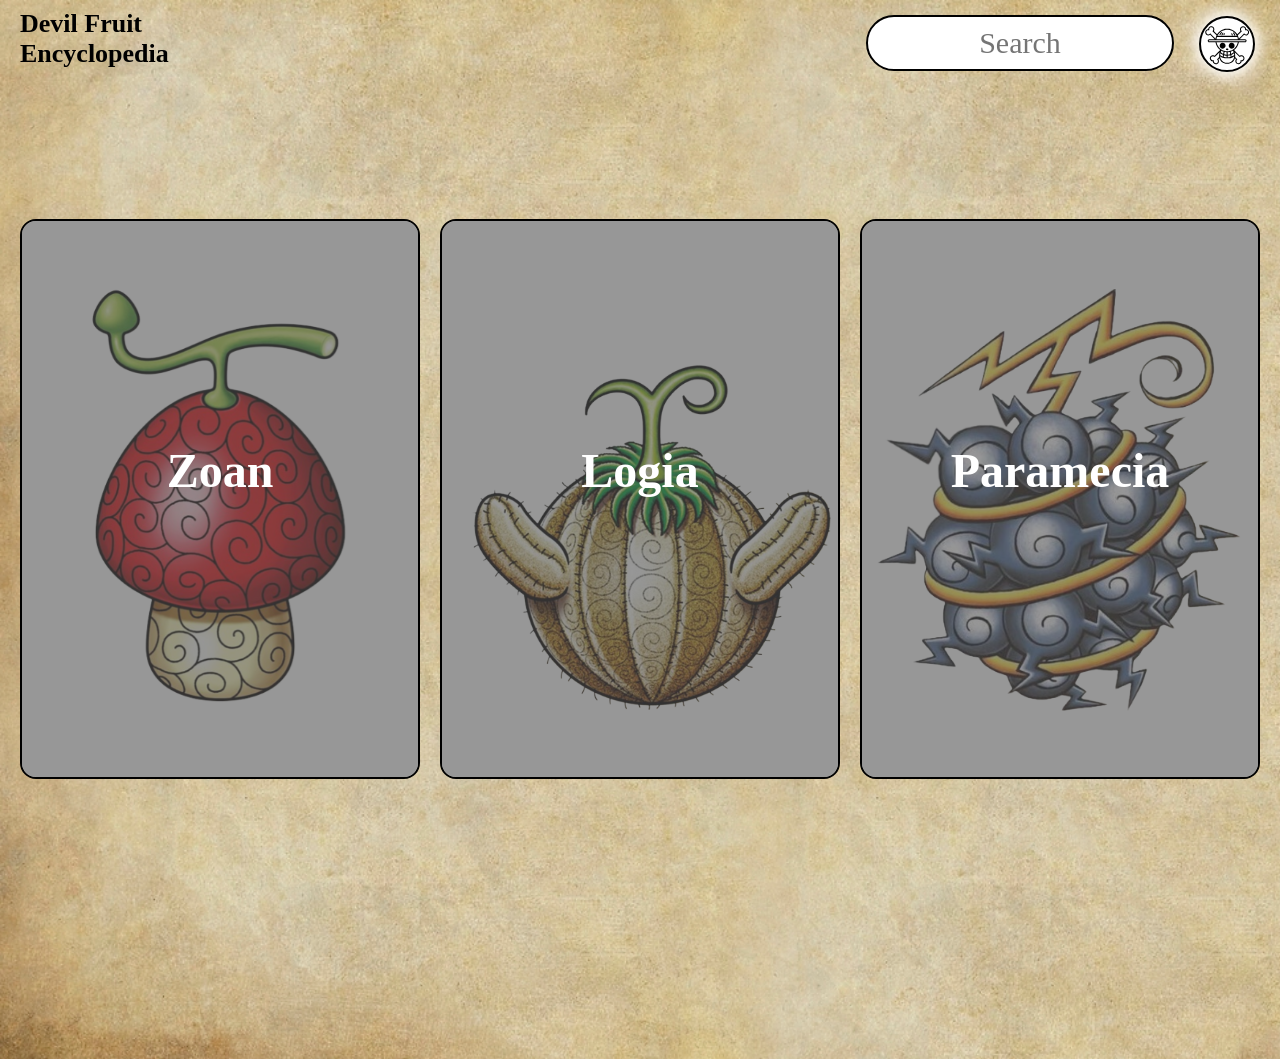
==== Main.html @ f61cd1ec "update" ====
<!DOCTYPE html>
<html lang="en">
<head>
    <meta charset="UTF-8">
    <meta name="viewport" content="width=device-width, initial-scale=1.0">
    <title>Devil Fruit Encyclopedia</title>
    <link rel="stylesheet" href="style.css">
    <link rel="preconnect" href="https://fonts.googleapis.com" />
    <link rel="preconnect" href="https://fonts.gstatic.com" crossorigin />
    <linkh ref="https://fonts.googleapis.com/css2?family=Bilbo+Swash+Caps&display=swap" rel="stylesheet"/>
    <link href="https://fonts.googleapis.com/css2?family=IM+Fell+English+SC&display=swap" rel="stylesheet"/>
</head>
<body>

    <div id="container">

    <header>
        <div class="search">
            <input type="text" placeholder="Search" id="searchBar">
        </div>
        <div class="dark">
            <input type= "checkbox" id="darkmode">
            <label for="darkmode">
                <svg version="1.0" class="strawhat" xmlns="http://www.w3.org/2000/svg"
 width="50px" height="50px" viewBox="0 0 40 470"
 preserveAspectRatio="xMidYMid meet">

<g transform="translate(-345.000000,630.000000) scale(0.100000,-0.100000)" stroke="none">
<path d="M2164 5504 c-85 -30 -167 -127 -182 -215 -7 -41 -9 -43 -58 -54 -142
-32 -232 -155 -222 -304 6 -83 32 -135 99 -195 90 -81 209 -97 317 -43 l49 25
208 -208 209 -209 -275 -3 c-253 -3 -277 -5 -308 -23 -96 -57 -89 -200 13
-249 29 -14 79 -16 343 -16 l308 0 27 -107 c53 -204 158 -377 326 -533 l91
-86 -262 -262 -263 -263 -49 23 c-36 16 -69 22 -115 22 -217 0 -355 -227 -257
-421 41 -80 140 -152 210 -153 15 0 29 -6 31 -12 31 -116 40 -133 90 -183 143
-143 385 -100 470 84 32 70 29 181 -5 248 l-27 51 47 46 c26 25 49 46 52 46 3
0 12 -19 19 -42 31 -107 125 -249 208 -315 140 -112 295 -163 502 -163 210 0
366 52 507 167 80 65 173 207 203 311 7 23 16 42 19 42 3 0 26 -21 52 -46 l47
-46 -25 -48 c-97 -188 42 -420 252 -420 90 0 151 24 211 85 50 50 59 67 90
183 2 6 16 12 31 12 70 1 169 73 210 153 75 148 10 331 -139 398 -73 32 -175
32 -237 0 l-44 -23 -263 263 -263 263 91 86 c167 156 274 330 326 536 l27 104
308 0 c264 0 314 2 343 16 102 49 109 192 13 249 -31 18 -55 20 -308 23 l-275
3 209 209 208 208 51 -26 c69 -36 179 -38 247 -4 99 49 159 136 167 243 10
148 -80 272 -221 304 -50 11 -51 12 -62 62 -51 228 -335 301 -494 127 -84 -92
-103 -212 -50 -316 l21 -41 -153 -153 -152 -152 -51 71 c-143 204 -373 360
-631 428 -78 21 -113 24 -265 24 -152 0 -187 -3 -265 -24 -258 -68 -489 -224
-631 -428 l-51 -71 -152 152 -153 153 21 41 c95 186 -53 414 -267 411 -31 0
-76 -7 -98 -15z m151 -85 c149 -41 194 -216 86 -333 l-26 -28 195 -189 195
-188 -14 -33 c-26 -66 -71 -208 -77 -247 -4 -23 -9 -41 -13 -41 -3 0 -117 111
-254 248 l-248 247 -21 -28 c-47 -64 -160 -87 -237 -47 -134 68 -146 247 -22
335 39 27 50 30 120 29 l78 -1 -1 77 c-1 67 2 81 26 118 27 40 65 66 118 83
36 11 50 10 95 -2z m3035 -19 c22 -11 52 -39 67 -62 25 -37 28 -51 27 -118
l-1 -77 78 1 c70 1 81 -2 120 -29 124 -88 112 -267 -22 -335 -77 -40 -190 -17
-237 47 l-21 28 -248 -247 c-137 -137 -251 -248 -254 -248 -4 0 -9 18 -13 41
-6 39 -51 181 -78 247 l-13 34 195 188 195 188 -26 28 c-41 45 -59 88 -59 144
0 152 151 241 290 170z m-1355 -229 c184 -45 356 -143 486 -278 85 -88 189
-235 189 -268 0 -3 -409 -5 -910 -5 -500 0 -910 2 -910 5 0 37 124 206 213
292 159 152 348 242 582 277 65 10 272 -4 350 -23z m739 -711 c9 -33 20 -82
23 -110 l6 -50 -1003 0 -1003 0 6 50 c3 28 14 77 23 110 l17 60 957 0 957 0
17 -60z m744 -272 c7 -7 12 -21 12 -33 0 -12 -5 -26 -12 -33 -17 -17 -3419
-17 -3436 0 -7 7 -12 21 -12 33 0 12 5 26 12 33 17 17 3419 17 3436 0z m-734
-239 c-60 -255 -235 -493 -466 -631 -309 -184 -727 -184 -1036 0 -231 138
-406 376 -466 631 l-14 61 998 0 998 0 -14 -61z m-1453 -763 c41 -19 87 -38
103 -42 27 -6 28 -9 22 -48 -18 -117 -29 -166 -35 -166 -12 0 -165 98 -198
127 l-32 28 27 68 c15 37 30 67 33 67 3 0 40 -15 80 -34z m1032 17 c2 -10 14
-41 25 -70 l21 -52 -57 -44 c-60 -46 -171 -112 -177 -106 -4 4 -35 177 -35
195 0 6 19 17 43 24 23 7 67 25 97 41 65 33 76 35 83 12z m-650 -120 l37 -6 0
-114 0 -115 -52 7 c-55 7 -169 33 -176 40 -2 2 4 50 14 106 l17 101 61 -6 c34
-4 78 -10 99 -13z m352 -84 c9 -55 15 -102 13 -104 -7 -7 -121 -33 -175 -40
l-53 -7 0 115 0 116 58 6 c31 4 62 8 67 10 6 2 24 4 41 4 l31 1 18 -101z m938
-342 c132 116 330 29 330 -144 0 -71 -40 -137 -103 -171 -39 -21 -54 -23 -114
-18 l-68 5 7 -54 c16 -130 -75 -236 -201 -235 -64 1 -150 62 -173 123 -29 75
-2 183 56 225 l28 21 -109 109 -108 110 6 68 c8 80 -6 218 -32 322 l-19 74
233 -233 233 -232 34 30z m-1927 356 c-23 -89 -39 -250 -31 -322 l7 -64 -109
-109 -108 -109 28 -21 c59 -43 86 -148 57 -223 -24 -63 -109 -124 -174 -125
-126 -1 -217 105 -201 235 l7 54 -68 -5 c-60 -5 -75 -3 -114 18 -63 34 -103
100 -103 171 0 173 198 260 330 144 l35 -30 226 226 c124 124 228 225 230 223
2 -2 -4 -30 -12 -63z m277 -154 c50 -26 58 -34 53 -52 -2 -12 -8 -46 -12 -75
-7 -51 -8 -53 -33 -47 -27 7 -171 82 -205 108 -19 14 -19 19 -7 100 l13 86 66
-45 c36 -25 92 -59 125 -75z m1107 -31 c0 -22 -10 -33 -58 -62 -65 -39 -161
-86 -178 -86 -6 0 -15 24 -18 53 -4 28 -9 62 -12 74 -5 18 5 27 66 59 39 20
95 54 123 75 l52 37 12 -61 c7 -34 12 -74 13 -89z m-752 -68 l42 0 0 -81 0
-82 -67 7 c-38 4 -98 14 -135 22 -76 17 -74 14 -57 109 l10 61 82 -18 c45 -9
101 -18 125 -18z m407 -65 l7 -53 -68 -15 c-38 -9 -99 -19 -136 -23 l-68 -7 0
80 0 80 73 7 c39 3 95 12 122 19 49 13 50 13 57 -11 4 -13 10 -48 13 -77z
m-723 -124 c138 -48 244 -65 408 -65 221 0 393 42 578 139 93 49 90 52 66 -63
-46 -227 -196 -395 -419 -469 -72 -24 -95 -27 -225 -27 -130 0 -153 3 -225 27
-223 74 -373 242 -419 469 -24 115 -27 112 67 63 45 -24 121 -57 169 -74z"/>
<path d="M3167 4927 c-65 -63 -127 -156 -127 -190 0 -30 22 -50 51 -45 15 2
33 20 52 53 16 28 55 77 88 110 58 60 71 89 47 113 -24 24 -57 12 -111 -41z"/>
<path d="M4320 4911 c-16 -31 -13 -40 29 -88 22 -25 52 -75 66 -113 28 -74 48
-90 86 -70 18 10 21 18 16 51 -7 57 -58 158 -101 202 -41 41 -79 48 -96 18z"/>
<path d="M3318 4888 c-34 -36 -82 -128 -92 -174 -5 -23 -2 -34 13 -48 33 -30
53 -16 91 59 19 39 45 83 58 99 27 35 28 72 3 86 -30 16 -41 13 -73 -22z"/>
<path d="M3457 4828 c-35 -47 -47 -73 -47 -102 0 -27 32 -51 55 -42 19 7 85
110 85 133 0 51 -58 58 -93 11z"/>
<path d="M4152 4848 c-17 -17 -15 -31 13 -84 14 -26 25 -57 25 -70 0 -27 25
-54 50 -54 61 0 53 125 -13 198 -22 24 -56 29 -75 10z"/>
<path d="M3275 3971 c-59 -16 -85 -31 -129 -71 -126 -116 -117 -319 18 -421
147 -111 346 -60 424 110 21 45 24 64 20 126 -5 79 -31 136 -85 187 -57 54
-178 88 -248 69z"/>
<path d="M4127 3970 c-85 -22 -153 -75 -194 -153 -9 -18 -18 -64 -21 -107 -4
-70 -2 -79 29 -139 106 -202 389 -201 493 1 88 172 -28 383 -222 402 -26 3
-64 1 -85 -4z"/>
<path d="M3713 3434 c-31 -7 -73 -50 -73 -74 0 -35 17 -57 60 -74 52 -21 75
-20 127 4 63 28 71 89 18 124 -26 17 -95 27 -132 20z"/>
</g>
                </svg>
                <svg version="1.0" class="nika" xmlns="http://www.w3.org/2000/svg"
 width="50px" height="50px" viewBox="0 0 300 300"
 preserveAspectRatio="xMidYMid meet">

<g transform="translate(-100.000000,400.000000) scale(0.100000,-0.100000)" 
 stroke="none">
<path d="M2223 3610 c-18 -10 -41 -36 -52 -57 -11 -22 -47 -59 -84 -87 -67
-50 -108 -98 -146 -173 -18 -36 -26 -43 -50 -43 -30 0 -41 -14 -41 -53 0 -12
-7 -31 -15 -41 -76 -100 146 -240 445 -281 l51 -7 -55 -57 c-85 -90 -96 -176
-33 -248 l31 -35 -29 -24 c-51 -41 -129 -7 -246 108 -76 75 -86 82 -130 86
-40 4 -51 1 -71 -19 -22 -22 -32 -24 -128 -24 -88 0 -111 -3 -145 -22 -62 -32
-129 -110 -155 -179 -24 -64 -41 -250 -39 -419 1 -83 0 -90 -17 -87 -11 2 -30
14 -44 28 -14 13 -43 27 -65 32 -31 6 -46 17 -68 50 -29 43 -51 51 -88 32 -10
-6 -19 -18 -19 -28 0 -9 -9 -23 -20 -30 -12 -7 -20 -23 -20 -40 0 -23 28 -59
137 -175 149 -161 169 -173 201 -117 9 17 25 33 35 36 35 11 76 56 83 89 3 19
0 49 -7 68 -10 29 -10 66 0 189 7 84 19 182 27 218 29 127 86 190 173 190 l47
0 -4 -34 c-5 -45 30 -71 84 -63 27 5 52 -1 99 -22 34 -16 65 -34 69 -40 4 -6
19 -11 34 -11 33 0 160 -102 182 -146 8 -16 22 -38 32 -50 20 -23 55 -257 62
-417 4 -107 15 -122 97 -135 44 -7 67 -18 105 -49 78 -65 109 -77 194 -78 125
0 184 42 317 226 l85 119 27 -19 c47 -34 68 -65 85 -123 14 -48 21 -58 47 -67
31 -11 69 -1 69 19 0 5 9 12 20 15 28 9 34 43 15 94 -8 25 -15 77 -15 121 0
120 -21 160 -85 160 -18 0 -29 -8 -37 -26 -10 -21 -16 -24 -37 -19 -35 9 -39
15 -18 26 9 6 17 20 17 33 0 13 7 29 15 36 9 7 15 29 15 51 l0 39 -42 -6 c-24
-4 -45 -8 -47 -10 -1 -1 -14 2 -28 7 -21 8 -31 4 -59 -21 -50 -44 -87 -41
-120 10 -14 22 -24 46 -21 54 3 7 38 23 77 35 l72 22 93 -47 c83 -42 103 -48
175 -52 63 -4 99 0 164 18 73 19 90 21 139 10 60 -12 103 -45 114 -88 4 -18 8
-20 14 -10 14 22 10 50 -11 72 -11 12 -31 33 -44 48 -34 38 -69 44 -143 24
-82 -21 -113 -10 -60 23 19 12 38 29 42 39 5 14 24 299 25 383 0 23 6 28 35
33 21 4 39 15 46 29 7 12 18 26 25 30 53 31 -63 194 -162 228 l-47 17 70 16
c43 10 89 13 120 9 28 -3 63 -3 76 1 40 10 87 55 139 135 38 59 48 82 48 116
0 74 -59 120 -123 96 -24 -9 -28 -7 -50 32 -36 60 -66 84 -120 96 -65 15 -125
0 -220 -56 -89 -52 -154 -66 -177 -38 -13 16 -11 20 19 46 l34 28 -28 11 c-15
6 -37 8 -48 4 -20 -6 -20 -6 -1 27 13 21 31 36 51 41 18 5 38 18 44 30 10 19
9 20 -7 13 -11 -5 -41 -10 -68 -13 -40 -3 -59 -13 -103 -48 -57 -46 -71 -52
-91 -32 -21 21 -13 37 23 52 19 8 35 19 35 25 0 5 7 17 16 26 9 9 14 18 12 21
-3 2 -36 0 -74 -5 -56 -8 -73 -15 -90 -37 -17 -21 -26 -25 -45 -18 -32 11 -50
6 -76 -18 -19 -18 -22 -18 -31 -3 -7 14 -13 15 -31 6 -11 -7 -21 -16 -21 -22
0 -6 -33 -44 -74 -84 -70 -70 -74 -77 -69 -109 5 -32 3 -37 -23 -48 -16 -6
-30 -13 -31 -13 -2 -1 6 -20 17 -42 16 -34 26 -42 65 -53 25 -7 45 -17 45 -22
0 -5 -11 -20 -24 -33 -20 -20 -29 -22 -60 -15 -31 7 -38 5 -51 -13 -8 -12 -15
-27 -15 -33 0 -13 32 -24 72 -24 48 0 39 -17 -21 -39 -65 -23 -170 -28 -235
-10 -22 6 -57 28 -79 50 -22 21 -46 39 -53 39 -17 0 -54 80 -54 117 0 33 -22
63 -46 63 -20 0 -18 8 24 80 21 36 56 78 80 97 l43 32 48 -19 c46 -18 50 -18
82 -2 31 16 33 21 36 74 3 55 2 57 -34 87 -44 36 -57 38 -100 11z m1203 -321
c25 -17 47 -36 50 -43 9 -23 -15 -66 -35 -66 -11 0 -34 -12 -51 -27 -27 -22
-40 -26 -81 -24 -41 2 -58 -3 -96 -28 -26 -17 -57 -31 -69 -31 -21 0 -22 2
-11 23 7 12 24 34 40 49 30 30 36 67 11 64 -26 -2 -28 21 -2 35 13 6 33 20 44
31 18 16 25 17 42 7 16 -10 26 -8 63 13 24 15 45 26 47 27 2 1 24 -13 48 -30z
m-968 -458 c26 -16 -32 -165 -61 -156 -7 2 -24 6 -39 9 -38 9 -37 42 3 92 48
62 69 73 97 55z m874 -59 c-1 -20 -3 -50 -4 -67 -3 -26 1 -30 27 -35 l30 -5
-4 -84 c-2 -47 -8 -105 -15 -130 l-11 -46 -60 -10 c-33 -5 -66 -14 -72 -18
-18 -11 -16 -69 2 -93 8 -10 15 -32 15 -48 0 -27 -2 -28 -32 -22 -50 10 -77
32 -71 56 3 13 -4 38 -17 62 -19 34 -24 61 -28 154 l-5 114 29 0 c39 0 68 22
84 62 7 18 26 47 41 63 15 17 35 49 45 73 15 40 18 42 33 28 10 -10 15 -30 13
-54z m-341 -229 c11 -31 3 -101 -11 -87 -7 7 -14 79 -11 107 2 15 12 6 22 -20z
m-296 -527 c23 -108 37 -122 114 -108 28 5 69 22 92 37 44 32 126 44 169 26
24 -9 24 -10 -10 -11 -49 -1 -56 -8 -62 -63 -7 -56 -47 -120 -139 -220 -92
-101 -149 -118 -204 -59 -31 33 -31 38 0 84 36 54 29 123 -16 158 -11 9 -24
34 -30 55 -13 57 -12 169 2 212 l12 37 27 -30 c20 -23 32 -54 45 -118z"/>
</g>
                </svg>
            </label>
        </div>
    </header>

<div id="return">
    <div class="title2">
        <a id="r" ><h1>Devil Fruit<br>Encyclopedia</h1></a>
    </div>

    <div class="title">
        <a id="r" ><h1>Devil Fruit<br>Encyclopedia</h1></a>
    </div>
</div>

    <div id="wrapper">
 
    <div class="contentBox">
        <button class="df" id="zd">
            <div class="layer">
                <h1>Zoan</h1>
            </div>
            <img src="./assets/Screenshot_2023-10-12_030949-removebg-preview.png" alt="" class="zd">
            <div class="info">
                <h1>Zoan: zo-an <br>動物系: ゾオン</h1>
                <h2>Zoan comes from the Ancient Greek zôia, which means "animal". <br>
                    Zoan Devil Fruits grant the ability to transform into a certain animal species. <br>
                    Zoans are said to have "a will of their own," even before consumption. <br>
                    Generally, a Zoan-type Devil Fruit provides the user with 3 basic forms that they can change between: <br>
                    Human Form: The user's natural form prior to consuming the fruit. <br>
                    Hybrid Form: Combination between there human form and beast form. <br>
                    Beast Form: User is fully transformed into the fruit-bestowed species. <br>
                    Ancient Zoan: Rarer type of Zoan. Allows the users to transform into ancient and extinct animals(Neko Neko no mi Model: Saber tiger). <br>
                    Mythical Zoan: Exceptionally rare & powerful. Allows users to transform into mythological creatures(Tori Tori no mi Model: Phoenix). <br>
                </h2>
            </div>
        </button>
   

        <button class="df" id="ld">
            <div class="layer">
                <h1>Logia</h1>
            </div>
            <img src="./assets/Screenshot_2023-10-12_174208-removebg-preview.png" alt="" class="ld">
            <div class="info">
                <h1>Logia: low-gee-uh <br>自然系: ロギア </h1>
                <h2>Lógia, is an Ancient Greek word originating from religious scholarship and roughly translates as "sayings, utterances, oracles" <br>
                    Logia is the rarest of the 3 Devil Fruit types. Users are granted the power to transform their body's composition into a natural element, as well as create and control it. <br>
                    If a Logia user transforms part of their body, any effect of the attack on the user's elemental form is superficial and the body can be reformed with no issue. <br>
                    The most common way to bypass Logias is by using Busoshoku Haki. Haki does not prevent Logia users from transforming rather, once a Haki-imbued object makes contact with a transformed body, the body part that is struck reverts to its solid form. <br>
                    The elements that Logia users transform into can also have a significant effect on their surrounding environment, from the land and water around them to even the climate.
                </h2>
            </div>
        </button>

           
    <button class="df" id="pd">
        <div class="layer">
                <h1>Paramecia</h1>
            </div>
            <img src="./assets/Screenshot_2023-10-12_032015-removebg-preview.png" alt="" class="pd">
            <div class="info">
                <h1>Paramecia: peh-ruh-mee-see-uhm <br>超人系: パラミシア</h1>
                <h2>The kanji for "Paramecia" include the term chōjin (超人?), meaning "superhuman". <br>
                    Paramecia being the most common and diverse of the 3. Fruits of this type allows the consumer to achieve one of a large variety of abilities. <br>
                    Just about every Paramecia ability can be placed in 4 categories: altering the user's body(Buki Buki no mi) Transforming their body or certain parts, into organic and inorganic material, 
                    manipulating the environment (Ope Ope no mi) Enables their users to achieve an unnatural effect on the area around them, 
                    and generating a substance(Ito Ito no mi) Enables the user to create their substance and shape it as desired. However, users cannot transform their bodies into substances, and then powers that cant fit into the 3(Toki-Toki fruit). <br>
                    In addition, there exists a special sub-class known as Special Paramecia, which grant abilities similar to logias(Mochi Mochi no mi). <br>
                </h2>
            </div>
        </div>
    </button>
</div>
    <div id="optionBox">
        <header>     
            <button id="x">&#10006;</button>
            <button id="back"><p>&#10226;</p></button>
        </header> 

            <ul id="oL">
            </ul>

    <div id="op">
        <ul id="op1">
        </ul>
        <div id="pbutton">
            <button id="body">Body Manipulation</button>
            <button id="environment">Environmental Manipulation</button>
            <button id="substance">Substance Manipulation</button>
            <button id="power">Power Manipulation</button>
        </div>
    </div>  

        <div id="oz">
            <ul id="oz1">
            </ul>
                <div id="zbutton">    
                    <button id="normal">Zoan</button>
                    <button id="ancient">Ancient</button>
                    <button id="mythical">Mythical</button>
                    <button id="artificial">Artificial</button>
                </div>   
            </div>
        </div>
    </div>
</div>

<div id="infoPage">
    <main>

    <div id="images">
<img id="fruits" src="" alt="">
<img id="Ufruit" src="" alt="">
<img id="user" src="" alt="">
<img id="user1" alt="">
    </div>

<div id="imagepic">

    <img id="fruitBox" src="" alt="">
    <img id="imgInfo" alt="">
    <img id="char" alt="">
</div>


    <div id="allInfo">
      <h1 id="Dname"></h1>
      <h1 id="Duser"></h1>
      <h2 id="Dinfo"></h2>
      <h2 id="extra"></h2>
      <button id="smile">Smile Fruits</button>
      <button id="gifters">Gifters</button>
      <button id="kaido">Uo-Uo no mi</button>
    </div>

    </main>
</div>

    <script type="module" src="layout.js"></script>
    <script type="module" src="search.js"></script>
</body>
</html>
---- style.css ----
body{
 background-image: url(./assets/light\ paper.jpg);
 background-repeat: repeat;
 background-size: cover;
 background-color: var(--primary-color);
 transition: 0.5s;
 margin: 0;
 overflow: hidden; 
}

:root{
--primary-color: white;
--secondary-color: black;
}

.dark-theme{
    --primary-color: black ;
    --secondary-color: white ;
    background-image: url(./assets/dark\ paper.jpg);
}

.show{
    opacity: 1;
    transform: translateY(-100%);
    transition: 5s;
}

header{
display: flex;
justify-content: end;
margin-top: 15px;
}

.search input{
   font-family: "IM Fell English SC";
   border: 2px solid black;
   border-radius: 2rem;
   font-size: 30px;
   width: 300px;
   height: 50px;
   margin-right: 25px;
   transition: 0.5s;
}

input:placeholder-shown{
text-align: center;
}

.dark label{
    border: 2px solid var(--secondary-color);
    border-radius: 5rem;
    width: 52px;
    height:52px;
    margin-top: -17px;
    margin-right: 25px;
    background-color: white;
    display: block;
    transition: 0.5s;
    box-shadow: 0 0 15px 5px #ffffff;
    
}

.dark input{
    width: 0;
    height: 0;
    visibility: hidden;
}

.strawhat{
   fill: black;
   opacity: 1; 
   transition: 0.5s;
}

input:checked + label .strawhat{
    opacity: 0; 
}

.nika{
   transform: translate(1px, -52px);
   fill:black;
   opacity: 0;
   transition: 0.5s;
   
}

input:checked + label .nika{
    opacity: 1;
}

.title h1{
color: var(--secondary-color);
text-align: center;
word-spacing: 15px;
font-size: 5.5rem;
font-family: "IM Fell English SC";
padding-top: 20px;
margin: 0;
transition: 0.5s;
display: none;

}

.title2{
    color: var(--secondary-color);
    margin: -80px 20px 0px 20px;
  text-align: start;
    font-size: 13px;
    font-family: "IM Fell English SC";
    display: block;
    transition: 0.5s;
 
}

#return a{
    text-decoration: none;
    color: var(--secondary-color);
    font-family: "IM Fell English SC";
    cursor: pointer;
}

.contentBox{
padding-top: 70px;
display: flex;
flex-direction: row;
justify-content: center;
transition: 0.5s;
margin-top: 130px;
padding-bottom: 200px;

}

.contentBox img{
position: relative; top: -95%;
transition: 0.5s;
}

.contentBox h1{
color: white;
text-align: center;
padding: 0px;
position: relative; top: 40%;
font-size: 3rem;
font-family: "IM Fell English SC";
}

.df{
border: 2px solid black;
border-radius: 1rem;
background-color: white;
float: left;
width: 30rem;
height: 35rem;
margin: 0px 50px;
transition: 0.5s;
overflow: hidden;
}

.zd{
    z-index: 1;
width: 17rem;
margin-top: -5px;
transition: 0.5s;
}

.ld{
width: 23rem;
margin-left: 20px;
margin-top: 75px;
transition: 0.5s;
}

.pd{
width: 23rem;
margin-top: 1px;
transition: 0.5s;
}

.layer{
z-index: 100;
position: relative; top: 44.1%; left: 50%;
transform: translate(-50%, -50%);
padding: 0px 50px;
border: 0px;
border-radius: 1rem;
background-color: rgba(83, 83, 83, 0.6);
width: 25rem;
height: 35rem;
transition: 0.5s;
opacity: 1;

}

.layer:hover{
    opacity: 0;
}

.df:hover .info{
    transform: translateY(-102.5%);

}

.info{
    z-index: 1000;
    background-color: var(--primary-color);
    border:2px solid var(--secondary-color);
    border-radius: 1rem;
    width: 30rem;
    height: 35rem;
    position: relative; top: -81%;
    transition: 1s;
    margin-left: -10px;
    
}

.info h1{
    color: var(--secondary-color);
    text-align: start;
    margin: -215px 0px 0px 20px;
    font-size: 24px;
}

.info h2{
    padding: 10px;
font-size: 18px;
text-align: start;
margin: 260px 5px 0px 5px;
color: var(--secondary-color);
}

#optionBox{
    border: 2px solid var(--secondary-color);
    border-radius: 1.5rem;
    background-color: rgba(63, 63, 63, 0.7);
    width: 100rem;
    height: 50rem;
    position: absolute; top: 50.5%; left: 50%;
    transform: translate(-50%, -50%);
    z-index: 1000;
    display: none;
    color: var(--secondary-color);
    transition: 0s;
    padding: 5px;
}

#optionBox header{
justify-content: start; 
margin: 10px;

}

#x{
margin-right: 10px;
border: 1px solid var(--secondary-color);
border-radius: 10rem;
font-size: 19px;
width: 2rem;
height: 2rem;
transition: 0.5s;
}

#back{
    margin-right: 10px;
    border: 1px solid var(--secondary-color);
    border-radius: 10rem;
    width: 2rem;
    height: 2rem;
    transition: 0.5s;
    display: none;
}

#back p{
    margin: 0px 0px 0px -4px;
    font-size: 25px;
    color: #000000;
}

#optionBox img{
    display: block;
    width: 100%;
    
}

#optionBox ul{
    padding: 0px;
    justify-items: center;
    display: flex;
    flex-direction: column;
    flex-wrap: wrap;
    width: 100rem;
    height: 50rem;
    position: absolute; top: 52%; left: 50%;
    transform: translate(-50%, -50%);
    margin-top: 40px;
    transition: 0s;
}

#oL button{
    font-family: "IM Fell English SC";
    list-style-type: none;
    text-align: center;
    padding: 10px 15px 15px 20px;
    margin: 5px;
    font-size: 20px;
    text-decoration: none;
    border: 2px solid var(--secondary-color);
    background-color: var(--primary-color);
    border-radius: 1.5rem;
    cursor: pointer;
    color: var(--secondary-color);
    transition: 0s;
}

#op1 button{
    font-family: "IM Fell English SC";
    list-style-type: none;
    text-align: center;
    padding: 10px 15px 15px 20px;
    margin: 5px;
    font-size: 20px;
    text-decoration: none;
    border: 2px solid var(--secondary-color);
    background-color: var(--primary-color);
    border-radius: 1.5rem;
    cursor: pointer;
    color: var(--secondary-color);
    transition: 0s;
}

#oz1 button{
    font-family: "IM Fell English SC";
    list-style-type: none;
    text-align: center;
    padding: 10px 15px 15px 20px;
    margin: 5px;
    font-size: 20px;
    text-decoration: none;
    border: 2px solid var(--secondary-color);
    background-color: var(--primary-color);
    border-radius: 1.5rem;
    cursor: pointer;
    color: var(--secondary-color);
    transition: 0s;
}

#optionBox button:hover{
   background-color: #a7a7a7;
   transition: 0.2s;
}

#zbutton button{
    text-align:center;
    border: 2px solid var(--secondary-color);
    border-radius: 1rem;
    width: 23rem;
    height: 45rem;
    z-index: 1000;
    margin: 5px 14px 0px 14px;
    font-size: 3.5rem;
    font-family: "IM Fell English SC";
    color: white;
    text-shadow:rgb(0, 0, 0) 5px 0px 10px; ;
    transition: 0s;
}

#mythical{
    background-image: url(./assets/luffy1.jpg);
    background-size:cover;
    transition: 5s;
}

#artificial{
    background-image: url(./assets/momonosuke.jpg);
    background-size: cover;
    transition: 5s;
}

#ancient{
    background-image: url(./assets/xdrake.png);
    background-size: cover;
    transition: 5s;
}

#normal{
    background-image: url(./assets/chopper.jpg);
    background-size: cover;
    transition: 5s;
}

#ancient:hover{
    background-image: url(./assets/king.jpg);
    background-size: cover;
    background-position-x: -40;
    transition: 5s;
}

#artificial:hover{
    background-image: url(./assets/monkey.jpg);
    background-size: cover;
    transition: 5s;
}

#mythical:hover{
    background-image: url(./assets/marco.jpg);
    background-size:cover;
    transition: 5s;
}

#normal:hover{
    background-image: url(./assets/pell.jpg);
    background-size: cover;
    transition: 5s;

}

#pbutton button{
    text-align:center;
    border: 2px solid var(--secondary-color);
    border-radius: 1rem;
    width: 23rem;
    height: 45rem;
    z-index: 1000;
    margin: 5px 14px 0px 14px;
    font-size: 3rem;
    font-family: "IM Fell English SC";
    color: white;
    text-shadow:rgb(0, 0, 0) 0px 0px 10px; ;
    transition: 0s;
}

#body{
    background-image: url(./assets/kid.jpg);
    background-size:cover;
    background-position-x: -40px;
    transition: 5s;
}

#environment{
    background-image: url(./assets/Law.jpg);
    background-size:cover;
    background-position-x: -40px;
    transition: 5s;
}

#power{
    background-image: url(./assets/Brook.jpg);
    background-size:cover;
    background-position-x: -50px;
    transition: 5s;
}

#substance{
    background-image: url(./assets/Doflamingo.jpg);
    background-size:cover;
    background-position-x: -20px;
    transition: 5s;
  
}

#body:hover{
    background-image: url(./assets/apoo.jpg);
    background-size:cover;
    background-position-x: -40px;
    transition: 5s;
}

#environment:hover{
    background-image: url(./assets/Corazon.jpg);
    background-position-x: -40px;
    transition: 5s;
}

#power:hover{
    background-image: url(./assets/kuma.jpg);
    background-size:cover;
    background-position-x: -50px;
    transition: 5s;
}

#substance:hover{
    background-image: url(./assets/barto1.jpg);
    background-size:cover;
    transition: 5s;
 
}

#infoPage{
    display: none;
    margin-top: -150px;
    transition: 0.5s;
 
}

main{
    display: flex;
    flex-direction: row;
    flex-wrap: wrap;
  
}

#fruits{
   height: auto;
   position: absolute; top: 25vh; left: 12.5rem;
   z-index: 1;
   border: none;
   transition: 0s;
   margin-left: 0px;
}

#Ufruit{
    height: 26rem;
    width: 28rem;
    position: absolute; top: 25vh; left: 11rem;
    border: 3px solid var(--secondary-color);
    background-color: white;
    border-radius: 2rem;
    transition: 0s;
}


#user {
    width:23rem;
    position: absolute; top: 5vh; left: 11vw;
    z-index: 0;
    transition: 0s;
    display: none;
    
}

#user1 {
    width:30rem;
    position: absolute; top: 12vh; left: 19vw;
    z-index: 0;
    transition: 0s;
   
}

#imagepic{
    display: flex;
    flex-direction: row;
    margin: 0px;
    position: absolute;top: 79vh; left: 1.5rem;

}


#fruitBox{
    height: 11rem;
    width: 10rem;
    border: 2px solid var(--secondary-color);
    background-color: white;
    border-radius: 2rem;
    margin-right: 20px;
    margin-bottom: 1000px; 
}


#char {
    margin-top: 65px;
    height: 7rem;
    border: 2px solid var(--secondary-color);
    background-color: white;
    border-radius: 1rem;
    margin-left: 19rem;
}

#imgInfo{
    height: 11rem;
    border: 2px solid var(--secondary-color);
    background-color: white;
    border-radius: 2rem;
}

#allInfo{
    position: relative; top: 17vh; left: 52rem;
    display: grid;
    grid-template-areas: 
        'topLeft topRight'
        'left left'
        'main main'
        'main main'
        'footer footer'
        'bottom bottom';
    color: var(--secondary-color);
    transition: 0s;
    font-family: "IM Fell English SC";
   
}

#Dname{
    grid-area: topLeft;
    margin: 0px;
}

#Jname{
    grid-area: topRight;
    margin: 0px 0px 0px -180px;
}

#Duser{
    grid-area: left; 
    font-size: 1.5rem;
    margin-left: 0px ;
}

#Dinfo{
    grid-area: main;
    font-size: 1.2rem;
    width: 60rem;
    line-height: 1.5rem;
    margin-top: 0px;
}

#extra{
    grid-area: footer;
    font-size: 1.5rem;
    margin-top: 0px;
}

#kaido{
    position: absolute; top: 35.1rem; left:24rem;
    padding: 0px;
    border: none;
    background: none;
    border: none;
    text-decoration: underline;
    font-size: 1.2rem;
    font-family: "IM Fell English SC";
    color: blue;
    width: fit-content;
}

#kaido:hover{
    color: rgb(32, 203, 255);
}

#smile{
  padding: 0px;
  border: none;
  background: none;
  border: none;
  text-decoration: underline;
  font-size: 1.5rem;
  font-family: "IM Fell English SC";
  color: blue;
  width: fit-content;
  grid-area: bottom;
  margin-top: -15px;
}

#smile:hover{
    color: rgb(32, 203, 255);
  
}

#gifters{
    border: none;
    background: none;
    border: none;
    text-decoration: underline;
    font-size: 2rem;
    font-family: "IM Fell English SC";
    color: blue;
    margin-left: 11rem;
    grid-area: topLeft;
    width: fit-content;

}

#gifters:hover{
    color: rgb(32, 203, 255);
  
}


@media only screen and (max-width: 1800px){
    #allInfo{
        position: relative; top: 17vh; left: 49rem;
    } 
   
#char {
    margin-top: 65px;
    height: 7rem;
    margin-left: 16rem;
}
#fruits{
    height: auto;
    position: absolute; top: 25vh; left: 10rem;
 }
}
@media only screen and (max-width: 1750px){
    #char {
        margin-top: 65px;
        height: 7rem;
        margin-left: 8rem;
    }
    #Ufruit{
        height: 26rem;
        width: 28rem;
        position: absolute; top: 25vh; left: 5rem;

    }

    .df{
        margin: 10px 20px;
    }
    .contentBox{
        margin-top: 100px;
        margin-bottom: 100px;
    }
    #allInfo{
        position: relative; top: 17vh; left: 41rem;

    }
    #fruits{
        height: auto;
        position: absolute; top: 25vh; left: 7rem;
     }
    
}
@media only screen and (max-width:1650px){
 
    #kaido{
        position: absolute; top: 34.3rem; left:22rem;
        font-size: 1.1rem;
    }
    
    #smile{
      font-size: 1.5rem;
    }
    #optionBox{
        width: 85rem;
    }
   
    #optionBox ul{
    width: 85rem;
    }
   
    
    #op1 button{
        padding: 5px 10px 5px 10px;
        margin: 5px;
        font-size: 20px;

    }
    #oz1 button{
        padding: 5px 10px 5px 10px;
        margin: 5px;
        font-size: 20px;

    }
    #zbutton button{     
        width: 20rem;
        height: 45rem;
        margin: 5px 5px 0px 10px;
        font-size: 3.5rem;
     
    }
   
    #pbutton button{
        width: 20rem;
        height: 45rem;
        margin: 5px 5px 0px 10px;
        font-size: 2.7rem;
       
    }

    #allInfo{
        position: relative; top: 17vh; left: 41rem;

    }  
    #Dname{
        font-size: 1.6rem;
     }
     #gifters{
        font-size: 1.6rem;
        margin-left: 9rem;
    }
     #Duser{
         font-size: 1.4rem;
     }
     
     #Dinfo{   
         font-size: 1.1rem;
         width: 51rem;
 
     }
     
     #extra{
         font-size: 1.3rem; 
     }
}
@media only screen and (max-width: 1610px){
    

    .df{
        margin: -10px 10px;
    }
    .contentBox{
        margin-top: 100px;
        margin-bottom: 100px;
    }


    
}
@media only screen and (max-width: 1510px){
    #char {
        margin-top: 65px;
        height: 7rem;
        margin-left: 7rem;
    }
    #gifters{
        font-size: 1.6rem;
        margin-left: 8rem;
    }
    #kaido{
        position: absolute; top: 34.1rem; left:20rem;
        font-size: 1rem;
    }
    
    #smile{
      font-size: 1.4rem;
    }

    .df{
        width: 25rem;
        margin: -10px 30px;
        }
    .info{
            width: 25rem;
        }

    .info h2{
        font-size: 17px;
        margin: 240px 0px;
        padding: 15px;
        }
    
    #allInfo{
            position: relative; top: 17vh; left: 40rem;
          
        }
        #fruits{
            height: auto;
            position: absolute; top: 25vh; left: 6.5rem;
         }
        
    
    #Dname{
        font-size: 1.5rem;
     }
     
     #Duser{
         font-size: 1.3rem;
     }
     
     #Dinfo{   
         font-size: 1rem;
         width: 50rem;
 
     }
     
     #extra{
         font-size: 1.2rem; 
     }
        
}
@media only screen and (max-width: 1450px){
    #char {
        margin-top: 0px;
        height: 6rem;
        margin-left: 6.5rem;
    }
    #Ufruit{
        height: 24rem;
        width: 26rem;
        position: absolute; top: 25vh; left: 4rem;

    }

    #allInfo{
        position: relative; top: 17vh; left: 35rem;
      
    }
    #fruits{
        height: auto;
        position: absolute; top: 25vh; left: 4.5rem;
     } 
 #imagepic{

    position: absolute;top: 81vh; left: 1.5rem;
}  

 #fruitBox{
    height: 9rem;
    width: 9rem;

}

#imgInfo{
    height: 9rem;
}

}
@media only screen and (max-width: 1400px){
    #char {
        margin-top: 0px;
        height: 6rem;
        margin-left: 6.5rem;
    }
    #gifters{
        font-size: 1.4rem;
        margin-left: 7.5rem;
    }
    #kaido{
        position: absolute; top: 33.6rem; left:19rem;
        font-size: 1rem;
    }
    
    #smile{
      font-size: 1.3rem;
    }

    #Dname{
        font-size: 1.4rem;
     }
     
     #Duser{
         font-size: 1.2rem;
     }
     
     #Dinfo{   
         font-size: 0.95rem;
         width: 43rem;
 
     }
     
     #extra{
         font-size: 1.1rem; 
     }

  
        .df{
        width: 25rem;
        margin: -20px 10px;
        }

        #optionBox{
            width: 75rem;
        }
       
        #optionBox ul{
        width: 75rem;
        }

        #oz1 button{
            padding: 5px 10px 5px 10px;
            margin: 5px;
            font-size: 20px;
    
        }
        #zbutton button{     
            width: 18rem;
            height: 45rem;
            margin: 5px 4px 0px 5px;
            font-size: 3.5rem;
         
        }
       
        #pbutton button{
            width: 18rem;
            height: 45rem;
            margin: 5px 4px 0px 5px;
            font-size: 2.7rem;
              
        }
        #environment{
            background-position-x: -80px;
        }
        #environment:hover{
            background-position-x: -80px;
        }

}
@media only screen and (max-width: 1260px){
    #char {
        margin-top: 0px;
        height: 6rem;
        margin-left: 5.5rem;
    }
    #Ufruit{
        height: 20rem;
        width: 22rem;
        position: absolute; top: 25vh; left: 4rem;

    }
    #fruits{
        height: auto;
        position: absolute; top: 25vh; left: 3rem;
     } 

    #allInfo{
        position: relative; top: 17vh; left: 31rem;
      
    }
    #imagepic{
        position: absolute;top: 84vh; left: 1.5rem;
    } 

    #fruitBox{
        height: 8rem;
        width: 8rem;
    }
    
    #imgInfo{
        height: 8rem;
    }

    #Dname{
        font-size: 1.4rem;
     }
     
     #Duser{
         font-size: 1.2rem;
     }
     
     #Dinfo{   
        font-size: 0.95rem;
        width: 43rem;
 
     }
     
     #extra{
         font-size: 1.1rem; 
     }
    
    #optionBox{
        width: 65rem;
    }
   
    #optionBox ul{
    width: 65rem;
    }
    
    #oz1 button{
        padding: 5px 0px 5px 0px;
    }
        .contentBox img{
            top: -90%;
            margin-left: -5px;
        }

        .df{
        width: 19rem;
        height: 35rem;   
        }
        
        .zd{
            width: 14rem;
            margin-left: 45px;
        }
            
        .ld{
            width: 18rem;
            margin-left: 10px;
        }
            
        .pd{
            margin-top: 17px;
            width: 18rem;
            margin-left: 10px;
        }

        .layer{
        width: 13rem;
        height: 35rem;
        }

        .contentBox{
            margin-bottom: 100px;
        }

        .info{
            margin-left: -10px;
            width: 18.9rem;
            position: relative; top: -67%;
            
        }
        
        .info h1{
            font-size: 19px;
        }
        
        .info h2{
            margin-top: 14.5rem;
        font-size: 15px;
        }
        #zbutton button{     
            width: 30rem;
            height: 22rem;
            margin: 5px 5px 5px 25px;
            font-size: 3.5rem;
         
        }
       
        #pbutton button{
            width: 30rem;
            height: 22rem;
            margin: 5px 5px 5px 25px;
            font-size: 2.7rem;
              
        }
        #body{
            background-position-x: 0px;
        }
        
        #environment{
            padding-top: 3.5rem;
            background-position-x: 0px;
        }
        
        #power{
            background-position-x: 0px;
        }
        
        #substance{
            background-position-x: 0px;
        }

        #body:hover{
            background-position-x: 0px;
        }
        
        #environment:hover{
            background-position-x: 0px;
        }
        
        #power:hover{
            background-position-x: 0px;
        }
        
        #substance:hover{
            background-position-x: 0px;
        }
        #mythical{
            background-position-y: -50px;
        }
        
        #artificial{
            background-position-y: -200px;
        }
        
        #ancient{
            background-position-y: -50px;
        }
        
        #normal{
            background-position-y: -250px;
        }
        
        #ancient:hover{
            background-position-y: -50px;
        }
        
        #artificial:hover{
            background-position-y: -200px;
        }
        
        #mythical:hover{
            background-position-y: -50px;
        }
        
        #normal:hover{
            background-position-y: -250px;
        } 

}
@media only screen and (max-width: 1200px){
    #char {
        margin-top: 0px;
        height: 5rem;
        margin-left: 9rem;
    }
    #gifters{
        font-size: 1.3rem;
        margin-left: 7rem;
    }
    #kaido{
        position: absolute; top: 33.3rem; left:16rem;
        font-size: 0.85rem;
    }
    
    #smile{
      font-size: 1.2rem;
    }

    #allInfo{
        position: relative; top: 17vh; left: 31rem;
      
    }
    #imagepic{
        position: absolute;top: 85vh; left: 1.5rem;
    } 

    #fruitBox{
        height: 7rem;
        width: 7rem;
        margin-right: 8px;
    }
    
    #imgInfo{
        height: 7rem;
    }

    #Dname{
        font-size: 1.3rem;
     }
     
     #Duser{
         font-size: 1.1rem;
     }
     
     #Dinfo{   
        font-size: 0.8rem;
        width: 36rem;
 
     }
     
     #extra{
         font-size: 1.1rem; 
     }

}
@media only screen and (max-width: 1100px) {
    #fruits{
        height: auto;
        width: 20rem;
        position: absolute; top: 25vh; left: 3rem;
     }  

    #char {
        margin-top: 0px;
        height: 5rem;
        margin-left: 4rem;
    }
    #Ufruit{
        height: 18rem;
        width: 20rem;
        position: absolute; top: 25vh; left: 3rem;

    }
    #allInfo{
        position: relative; top: 17vh; left: 41vw;
      
    }
    #optionBox{
        width: 60rem;
    }
   
    #optionBox ul{
    width: 60rem;
    }
    #op1 button{
        padding: 5px 5px 5px 5px;
        font-size: 20px;

    }
    #oz1 button{
        font-size: 15px;

    }
    #zbutton button{     
        width: 27rem;
        height: 22rem;
        margin: 5px 5px 5px 30px;
        font-size: 3.5rem;
     
    }
   
    #pbutton button{
        width: 27rem;
        height: 22rem;
        margin: 5px 5px 5px 30px;
        font-size: 2.7rem;
          
    }
    #substance{
        padding-top: 3.5rem;
        background-position-x: 0px;
    }
}
@media only screen and (max-width: 1000px){
    #infoPage{
        display: none;
        margin-top: -150px;
        margin-bottom: 53rem;
    }
    
#fruits{
    height: auto;
    position: absolute; top: 15vh; left: 47vw;
    z-index: 1;
    border: none;
    transition: 0.5s;
    margin-left: 0px;
 }
 
 #Ufruit{
     height: 26rem;
     position: absolute; top: 25vh; left: 10vw;
     border: 3px solid var(--secondary-color);
     background-color: white;
     border-radius: 2rem;
 }
 
 #fruitBox{
     height: 10rem;
     width: 9rem;
     position: absolute; top:150vh; left: 4vw;

 }

 #imgInfo{
     height: 10rem;
     position: absolute; top: 150vh; left: 22vw;

 }
 
 #allInfo{
     position: relative; top: 70vh; left: 4vw;
     grid-template-areas: 
     'topLeft topRight'
     'left left'
     'main main'
     'main main'
     'footer footer'
     'bottom bottom';
 }
 
 #Duser{
     font-size: 1.4rem;
  
 }
 
 #Dinfo{
     grid-area: main;
     font-size: 1.2rem;
     width: 56rem;
     line-height: 1.5rem;
     margin-top: 0px;
 }
 
   
    #optionBox{
        width: 55rem;
        height: 65rem;
        position: absolute; top: 68%; left: 50%;

    }
   
    #optionBox ul{
    width: 55rem;
    height: 64rem;
    position: absolute; top: 50%; left: 50%;
    }
    #op1 button{
        padding: 5px 10px 5px 10px;
        font-size: 20px;

    }
    #oz1 button{
        font-size: 20px;
    }

        body{
        max-height: 1540px;
        overflow-y: scroll;  
       }

        .title h1{
        display: none;
        }

        .title2{
        display: block;
        }

        .contentBox{
        margin-top: 0px;
        align-items: center;
        padding-top: 40px;
        padding-bottom: 0px;
        transition: 0.5s;
        flex-direction: column;
            }

        .df{
        margin: 15px;
        width: 45rem;
        height: 25rem;   
        }
        
        .layer{
        width: 39rem;
        height: 25.1rem;
        transform: translate(-50%, -52%);
        }

        .contentBox img{
        top: -105%;
        margin-bottom: -300px;

        }

        .df:hover .info{
            transform: translatex(-100%);
        
        }


        .info{
            width: 45rem;
            height: 25rem;
            margin-left: -2px;
            position: relative; top: -125%; left: 102%;
            
        }
        
        .info h1{
            margin: -145px 0px 0px 20px;
            font-size: 25px;
        }
        
        .info h2{
        font-size: 17px;
        margin: 170px 5px 0px 5px;
        }

        #zbutton button{     
            width: 25rem;
            height: 30rem;
            margin: 5px 5px 5px 25px;
            font-size: 3.5rem;
         
        }
       
        #pbutton button{
            width: 25rem;
            height: 30rem;
            margin: 5px 5px 5px 25px;
            font-size: 2.7rem;
              
        }
        #substance{
            padding-top: 3.5rem;
            background-position-x: 0px;
        }
        #artificial{
            background-position-y: -100px;
        }
        
        #normal{
            background-position-y: -150px;
        }
        
        #artificial:hover{
            background-position-y: -100px;
        }
        #normal:hover{
            background-position-y: -150px;
        } 
}
@media only screen and (max-width: 920px){
    #optionBox{
        width: 44.5rem;
        height: 57rem;
        position: absolute; top:61%; left: 50%;

    }
   
    #optionBox ul{
    width: 44rem;
    height: 55rem;
    position: absolute; top: 49%; left: 50%;
    }
    #op1 button{
        padding: 5px 10px 5px 10px;
        font-size: 15px;

    }
    #oz1 button{
        font-size: 15px;
    }
    #zbutton button{     
        width: 20rem;
        height: 26rem;
        margin: 5px 5px 5px 20px;
        font-size: 3.5rem;
     
    }
   
    #pbutton button{
        width: 20rem;
        height: 26rem;
        margin: 5px 5px 5px 20px;
        font-size: 2.7rem;
          
    }
    #body{
        padding-top: 3.5rem;
        background-position-x: 0px;
    }
    #power{
        padding-top: 3.5rem;
        background-position-x: 0px;
    }
}
@media only screen and (max-width: 750px){
    #zbutton button{     
        width: 28rem;
        height: 18.5rem;
        margin: 5px 5px 5px 17px;
     
    }
   
    #pbutton button{
        width: 28rem;
        height: 18.5rem;
        margin: 5px 5px 5px 17px;
        font-size: 3rem;
          
    }
    #artificial{
        background-position-y: -200px;
    }
    
    #normal{
        background-position-y: -250px;
    }
    
    #artificial:hover{
        background-position-y: -200px;
    }
    #normal:hover{
        background-position-y: -250px;
    } 

    .df{
        margin: 15px;
        width: 30rem;
        height: 25rem;
        }
        
        .layer{
        width: 24rem;
        height: 25.1rem;
        transform: translate(-50%, -52%);
        }



        .df:hover .info{
            transform: translatex(-99%);
        
        }
  
        .info{
            width: 30.5rem;
            height: 25rem;
            position: relative; top: -125%; left: 102%;
            
        }

        
        .info h1{
            margin: -145px 0px 0px 20px;
            font-size: 20px;
        }
        
        .info h2{
        font-size: 14px;
        margin: 170px 5px 0px 5px;
        }
        #optionBox{
            width:30rem;
            height: 80.5rem;
            position: absolute; top:80%; left: 50%;
    
        }
       
        #optionBox ul{
        width: 30rem;
        height: 80rem;
        position: absolute; top: 50.5%; left: 50%;
        }
        #op1 button{
            padding: 5px 10px 5px 10px;
            font-size: 15px;
    
        }
        #oz1 button{
            font-size: 15px;
        }
        #oL button{
            padding: 5px 10px 5px 10px;
        }
}
@media only screen and (max-width: 600px){
    #zbutton button{     
        width: 26rem;
        height: 18.5rem;
        margin: 5px 5px 5px 17px;
     
    }
   
    #pbutton button{
        width: 26rem;
        height: 18.5rem;
        margin: 5px 5px 5px 17px;
        font-size: 3rem;
          
    }
    .title2{
       display: none;
 
    }
    .title h1{
        display: block;
        font-size: 2.5rem;
    }

  .contentBox{
    margin-top: -40px;
    margin-bottom: 50px;
  }

.df{
    width: 20rem;
    }
    
    .layer{
    width: 14rem;

    }

    .dark label{
        margin-right: 5px;

    }

    .info{
        width: 20.5rem;
        left: 20rem;
    }

    
    .info h1{
        margin: -150px 0px 0px 20px;
        font-size: 20px;
    }
    
    .info h2{
    font-size: 12.5px;
    margin: 170px 5px 0px 5px;
    }
    #optionBox{
        width:28rem;
        height: 80.5rem;
        position: absolute; top:80%; left: 50%;

    }
   
    #optionBox ul{
    width: 28rem;
    height: 80rem;
    position: absolute; top: 50.5%; left: 50%;
    }

        
}
@media only screen and (max-width: 420px) and (min-width: 340px){
    .dark label{
        width: 52px;
        height:52px;
    }

    .search input{
        width: 230px;
        height: 50px;
     }  
}
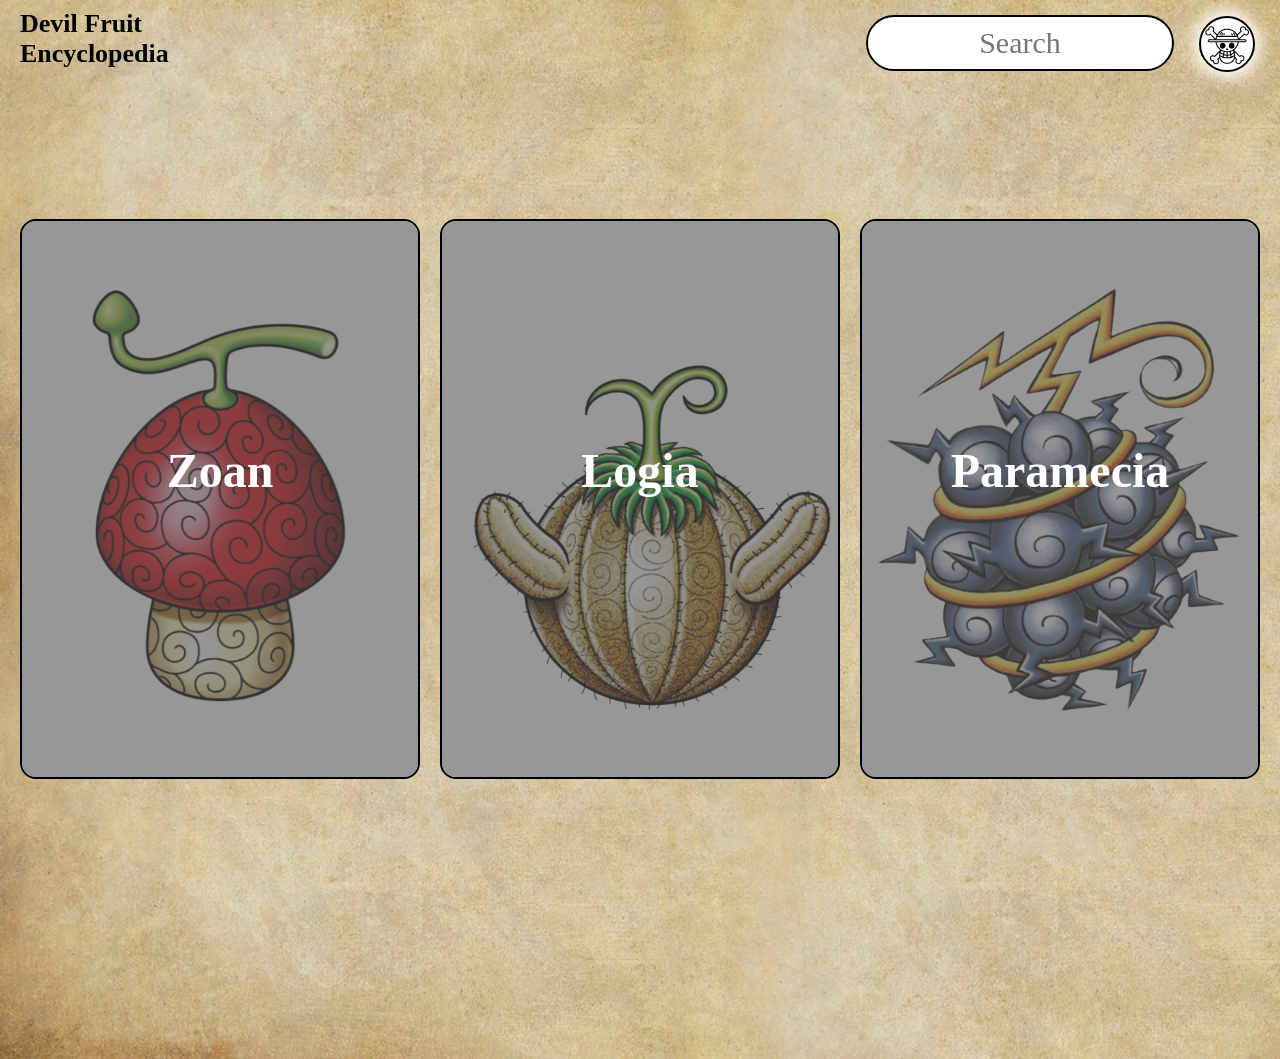
==== commit 06c240fe: "Responsive" ====
--- a/Main.html
+++ b/Main.html
@@ -174,10 +174,6 @@
     <div class="title2">
         <a id="r" ><h1>Devil Fruit<br>Encyclopedia</h1></a>
     </div>
-
-    <div class="title">
-        <a id="r" ><h1>Devil Fruit<br>Encyclopedia</h1></a>
-    </div>
 </div>
 
     <div id="wrapper">
@@ -278,13 +274,16 @@
 
     <div id="images">
 <img id="fruits" src="" alt="">
+<img id="smileFruit" src="" alt="">
 <img id="Ufruit" src="" alt="">
 <img id="user" src="" alt="">
-<img id="user1" alt="">
+<img id="user1" src="" alt="">
+<img id="hat" src="./assets/hat.png" alt="">
     </div>
-
+    
+    <button id="userButton">user</button>
+    <button id="fruitButton">fruit</button>
 <div id="imagepic">
-
     <img id="fruitBox" src="" alt="">
     <img id="imgInfo" alt="">
     <img id="char" alt="">
--- a/style.css
+++ b/style.css
@@ -3,7 +3,7 @@
  background-repeat: repeat;
  background-size: cover;
  background-color: var(--primary-color);
- transition: 0.5s;
+ transition: 0s;
  margin: 0;
  overflow: hidden; 
 }
@@ -488,7 +488,6 @@
     display: none;
     margin-top: -150px;
     transition: 0.5s;
- 
 }
 
 main{
@@ -496,6 +495,15 @@
     flex-direction: row;
     flex-wrap: wrap;
   
+}
+
+#smileFruit{
+    height: auto;
+    position: absolute; top: 25vh; left: 12.5rem;
+    z-index: 1;
+    border: none;
+    transition: 0s;
+    margin-left: 0px;
 }
 
 #fruits{
@@ -517,32 +525,30 @@
     transition: 0s;
 }
 
-
 #user {
-    width:23rem;
-    position: absolute; top: 5vh; left: 11vw;
+    width: 39rem;
+    position: absolute; top: 12vh; left: 5rem;
     z-index: 0;
     transition: 0s;
     display: none;
-    
 }
 
 #user1 {
-    width:30rem;
-    position: absolute; top: 12vh; left: 19vw;
+    width: 39rem;
+    position: absolute; top: 12vh; left: 5rem;
     z-index: 0;
     transition: 0s;
-   
+    display: none;
 }
 
 #imagepic{
     display: flex;
     flex-direction: row;
     margin: 0px;
-    position: absolute;top: 79vh; left: 1.5rem;
-
-}
-
+    position: absolute;top: 47.5rem; left: 1.5rem;
+    margin-bottom: 0px;
+
+}
 
 #fruitBox{
     height: 11rem;
@@ -551,9 +557,7 @@
     background-color: white;
     border-radius: 2rem;
     margin-right: 20px;
-    margin-bottom: 1000px; 
-}
-
+}
 
 #char {
     margin-top: 65px;
@@ -584,7 +588,6 @@
     color: var(--secondary-color);
     transition: 0s;
     font-family: "IM Fell English SC";
-   
 }
 
 #Dname{
@@ -646,6 +649,7 @@
   width: fit-content;
   grid-area: bottom;
   margin-top: -15px;
+  margin-bottom: 1rem;
 }
 
 #smile:hover{
@@ -672,7 +676,96 @@
   
 }
 
-
+#hat{
+width: 11rem;
+position: absolute; top: 44rem; left: 1rem;
+z-index: 1;
+display: none;
+}
+    
+#userButton{
+    border: none;
+    background-color: transparent;
+    color: blue;
+    font-size: 2rem;
+    font-family: "IM Fell English SC";
+    position: absolute; top: 44.5rem;left: 4.5rem;
+    z-index: 10;
+}
+
+ #userButton:hover{
+    color: rgb(32, 203, 255); 
+ }
+
+ #fruitButton{
+    border: none;
+    background-color: transparent;
+    color: blue;
+    font-size: 1.8rem;
+    font-family: "IM Fell English SC";
+    position: absolute; top: 44.7rem;left: 4.3rem;
+    display: none;
+    z-index: 10;
+ }
+
+ #fruitButton:hover{
+    color: rgb(32, 203, 255); 
+ }
+
+@media only screen and (max-height: 1080px){
+    
+#imagepic{
+    position: absolute;top: 55rem; left: 1.5rem;
+}
+#hat{
+    width: 11rem;
+    position: absolute; top: 51.5rem; left: 1rem;
+    z-index: 1;
+    display: none;
+    }
+        
+    #userButton{
+        border: none;
+        background-color: transparent;
+        color: blue;
+        font-size: 2rem;
+        font-family: "IM Fell English SC";
+        position: absolute; top: 52rem;left: 4.5rem;
+        z-index: 10;
+    }
+    
+     #fruitButton{
+        border: none;
+        background-color: transparent;
+        color: blue;
+        font-size: 1.8rem;
+        font-family: "IM Fell English SC";
+        position: absolute; top: 52.1rem;left: 4.3rem;
+        display: none;
+        z-index: 10;
+     }
+}
+@media only screen and (max-height: 1000px){
+    
+    #imagepic{
+        position: absolute;top: 47.5rem; left: 1.5rem;
+    }
+    
+#hat{
+    position: absolute; top: 44rem; left: 1rem;
+    }
+        
+    #userButton{
+        position: absolute; top: 44.5rem;left: 4.5rem;
+    }
+    
+
+    
+     #fruitButton{
+        position: absolute; top: 44.7rem;left: 4.3rem;
+     }
+    
+    }
 @media only screen and (max-width: 1800px){
     #allInfo{
         position: relative; top: 17vh; left: 49rem;
@@ -687,8 +780,28 @@
     height: auto;
     position: absolute; top: 25vh; left: 10rem;
  }
+ #smileFruit{
+    height: auto;
+    position: absolute; top: 25vh; left: 10rem;
+}
 }
 @media only screen and (max-width: 1750px){
+    
+#user {
+    width: 36rem;
+    position: absolute; top: 15vh; left: 2rem;
+    z-index: 0;
+    transition: 0s;
+    display: none;
+}
+
+#user1 {
+    width: 36rem;
+    position: absolute; top: 15vh; left: 2rem;
+    z-index: 0;
+    transition: 0s;
+    display: none;
+}
     #char {
         margin-top: 65px;
         height: 7rem;
@@ -716,6 +829,10 @@
         height: auto;
         position: absolute; top: 25vh; left: 7rem;
      }
+     #smileFruit{
+        height: auto;
+        position: absolute; top: 25vh; left: 7rem;
+    }
     
 }
 @media only screen and (max-width:1650px){
@@ -805,6 +922,10 @@
     
 }
 @media only screen and (max-width: 1510px){
+    body{
+        background-size:100rem;
+       }
+ 
     #char {
         margin-top: 65px;
         height: 7rem;
@@ -867,6 +988,35 @@
         
 }
 @media only screen and (max-width: 1450px){
+    #hat{
+        width: 10rem;
+        position: absolute; top: 45rem; left: 1rem;
+        }
+        
+        #userButton{
+            font-size: 1.8rem;
+            position: absolute; top: 45.5rem;left: 4.2rem;
+        }
+        
+         #fruitButton{
+            font-size: 1.7rem;
+            position: absolute; top:45.5rem;left: 3.9rem;
+         }
+    #user {
+        width: 30rem;
+        position: absolute; top: 21vh; left: 2rem;
+        z-index: 0;
+        transition: 0s;
+        display: none;
+    }
+    
+    #user1 {
+        width: 30rem;
+        position: absolute; top: 21vh; left: 2rem;
+        z-index: 0;
+        transition: 0s;
+        display: none;
+    }
     #char {
         margin-top: 0px;
         height: 6rem;
@@ -887,6 +1037,10 @@
         height: auto;
         position: absolute; top: 25vh; left: 4.5rem;
      } 
+     #smileFruit{
+        height: auto;
+        position: absolute; top: 25vh; left: 4.5rem;
+    }
  #imagepic{
 
     position: absolute;top: 81vh; left: 1.5rem;
@@ -984,6 +1138,35 @@
 
 }
 @media only screen and (max-width: 1260px){
+    #hat{
+        width: 10rem;
+        position: absolute; top: 46.9rem; left: 0.5rem;
+        }
+        
+        #userButton{
+            font-size: 1.8rem;
+            position: absolute; top: 47.3rem;left: 3.7rem;
+        }
+        
+         #fruitButton{
+            font-size: 1.7rem;
+            position: absolute; top:47.4rem;left: 3.4rem;
+         }
+    #user {
+        width: 28rem;
+        position: absolute; top: 23vh; left: 1rem;
+        z-index: 0;
+        transition: 0s;
+        display: none;
+    }
+    
+    #user1 {
+        width: 28rem;
+        position: absolute; top: 23vh; left: 1rem;
+        z-index: 0;
+        transition: 0s;
+        display: none;
+    }
     #char {
         margin-top: 0px;
         height: 6rem;
@@ -999,7 +1182,10 @@
         height: auto;
         position: absolute; top: 25vh; left: 3rem;
      } 
-
+     #smileFruit{
+        height: 25rem;
+        position: absolute; top: 25vh; left: 3rem;
+    }
     #allInfo{
         position: relative; top: 17vh; left: 31rem;
       
@@ -1177,6 +1363,20 @@
 
 }
 @media only screen and (max-width: 1200px){
+    #hat{
+        width: 12rem;
+        position: absolute; top: 46.7rem; left: 3rem;
+        }
+        
+        #userButton{
+            font-size: 2rem;
+            position: absolute; top: 47.4rem;left: 7rem;
+        }
+        
+         #fruitButton{
+            font-size: 2rem;
+            position: absolute; top:47.4rem;left: 6.5rem;
+         }
     #char {
         margin-top: 0px;
         height: 5rem;
@@ -1233,9 +1433,24 @@
 
 }
 @media only screen and (max-width: 1100px) {
+    #user {
+        width: 25rem;
+        position: absolute; top: 26vh; left: 0.5rem;
+        z-index: 0;
+        transition: 0s;
+        display: none;
+    }
+    
+    #user1 {
+        width: 25rem;
+        position: absolute; top: 26vh; left: 0.5rem;
+        z-index: 0;
+        transition: 0s;
+        display: none;
+    }
     #fruits{
         height: auto;
-        width: 20rem;
+        width: 22rem;
         position: absolute; top: 25vh; left: 3rem;
      }  
 
@@ -1291,58 +1506,105 @@
     }
 }
 @media only screen and (max-width: 1000px){
+    body{
+        background-size:155rem;
+       }
+    #hat{
+        width: 11.5rem;
+        position: absolute; top: 33.9rem; left:0.8rem;
+        }
+        
+        
+        #userButton{
+            font-size: 2rem;
+            position: absolute; top:  34.3rem;left: 4.6rem;
+        }
+        
+         #fruitButton{
+            font-size: 1.9rem;
+            position: absolute; top:34.4rem;left: 4.2rem;
+         }
+    #user {
+        width: 30rem;
+        position: absolute; top: 10vh; left: 15rem;
+        z-index: 0;
+        transition: 0s;
+        display: none;
+    }
+    
+  
+#user1 {
+    width: 30rem;
+    position: absolute; top: 10vh; left: 15rem;
+    z-index: 0;
+    transition: 0s;
+    display: none;
+}
+    #smileFruit{
+        height: 25rem;
+        position: absolute; top: 15vh; left: 18.5rem;
+    }
+    #char {
+        margin-top: 40rem;
+        height: 7.8rem;
+        margin-left: 1rem;
+    }
     #infoPage{
         display: none;
         margin-top: -150px;
-        margin-bottom: 53rem;
     }
     
 #fruits{
     height: auto;
-    position: absolute; top: 15vh; left: 47vw;
-    z-index: 1;
+    width: 24rem;
+    position: absolute; top: 15vh; left: 18rem;
     border: none;
-    transition: 0.5s;
-    margin-left: 0px;
  }
  
  #Ufruit{
-     height: 26rem;
-     position: absolute; top: 25vh; left: 10vw;
-     border: 3px solid var(--secondary-color);
-     background-color: white;
-     border-radius: 2rem;
+     height: 19rem;
+     position: absolute; top: 20vh; left: 20rem;
  }
- 
- #fruitBox{
-     height: 10rem;
-     width: 9rem;
-     position: absolute; top:150vh; left: 4vw;
-
- }
-
- #imgInfo{
-     height: 10rem;
-     position: absolute; top: 150vh; left: 22vw;
-
- }
+ #Dname{
+font-size: 1.5rem;
+}
  
  #allInfo{
-     position: relative; top: 70vh; left: 4vw;
+     position: relative; top: 88vh; left: 4vw;
      grid-template-areas: 
      'topLeft topRight'
      'left left'
      'main main'
      'main main'
      'footer footer'
-     'bottom bottom';
- }
+     'bottom bottom'
+     'extra extra';
  
+    }
+    #gifters{
+        font-size: 1.5rem;
+        margin-left: 8rem; 
+    }
+    
+    
+ #fruitBox{
+    height: 9rem;
+    width: 8rem;
+    position: absolute; top: -22vh; left: 1rem;
+}
+
+#imgInfo{
+    height: 9rem;
+    position: absolute; top: -22vh; left: 10rem;
+}
  #Duser{
      font-size: 1.4rem;
   
  }
- 
+ #kaido{
+    position: absolute; top: 34.3rem; left:24rem;
+    font-size: 1rem;
+}
  #Dinfo{
      grid-area: main;
      font-size: 1.2rem;
@@ -1351,6 +1613,11 @@
      margin-top: 0px;
  }
  
+#extra{
+    grid-area: footer;
+    font-size: 1.5rem;
+    margin-top: 0px;
+}
    
     #optionBox{
         width: 55rem;
@@ -1471,6 +1738,35 @@
             background-position-y: -150px;
         } 
 }
+@media only screen and (max-width: 950px){
+    body{
+        background-size:157rem;
+       }
+
+ 
+    #smileFruit{
+        height: 25rem;
+        position: absolute; top: 15vh; left: 17rem;
+    }
+    #char {
+        margin-top: 42rem;
+        margin-bottom: 1rem;
+        height: 7rem;
+        margin-left: 1rem;
+    }
+    
+
+ #Dinfo{
+     grid-area: main;
+     font-size: 1.2rem;
+     width: 52rem;
+     line-height: 1.5rem;
+     margin-top: 0px;
+ }
+ 
+   
+  
+}
 @media only screen and (max-width: 920px){
     #optionBox{
         width: 44.5rem;
@@ -1516,7 +1812,213 @@
         background-position-x: 0px;
     }
 }
+@media only screen and (max-width: 890px){
+
+    #Dname{
+    font-size: 1.5rem;
+    width: 40rem;
+    }
+    
+    #Duser{
+        font-size: 1.3rem;
+    }
+    body{
+        background-size:162rem;
+       }
+
+    #user {
+        width: 30rem;
+        position: absolute; top: 10vh; left: 12rem;
+        z-index: 0;
+        transition: 0s;
+        display: none;
+    }
+    
+  
+#user1 {
+    width: 30rem;
+    position: absolute; top: 10vh; left: 12rem;
+    z-index: 0;
+    transition: 0s;
+    display: none;
+}
+    #smileFruit{
+        height: 25rem;
+        position: absolute; top: 15vh; left: 15.5rem;
+    }
+
+    #char {
+        margin-top: 45rem;
+        height: 6.5rem;
+        margin-left: 1rem;
+    }
+   
+    
+#fruits{
+    height: auto;
+    width: 24rem;
+    position: absolute; top: 15vh; left: 16.5rem;
+    border: none;
+ }
+ 
+ #Ufruit{
+     height: 19rem;
+     position: absolute; top: 20vh; left: 17rem;
+ }
+
+    
+
+ #kaido{
+    position: absolute; top: 37.1rem; left:24rem;
+    font-size: 1rem;
+}
+ #Dinfo{
+     grid-area: main;
+     font-size: 1.2rem;
+     width: 49rem;
+     line-height: 1.5rem;
+     margin-top: 0px;
+ }
+ #extra{
+    font-size: 1.3rem;
+ }
+ #smile{
+    margin-bottom: 1rem;
+ }
+}
+@media only screen and (max-width: 840px){
+
+    #Dname{
+    font-size: 1.5rem;
+    width: 40rem;
+    }
+    
+    #Duser{
+        font-size: 1.2rem;
+    }
+    body{
+        background-size:170rem;
+       }
+
+    #user {
+        width: 30rem;
+        position: absolute; top: 10vh; left: 9.5rem;
+    }
+    
+  
+#user1 {
+    width: 30rem;
+    position: absolute; top: 10vh; left: 9.5rem;
+ 
+}
+    #smileFruit{
+        height: 25rem;
+        position: absolute; top: 15vh; left: 14rem;
+    }
+
+    #char {
+        margin-top: 46rem;
+        height: 6rem;
+        margin-left: 1rem;
+    }
+   
+    
+#fruits{
+    height: auto;
+    width: 24rem;
+    position: absolute; top: 15vh; left: 12.5rem;
+    border: none;
+ }
+ 
+ #Ufruit{
+     height: 19rem;
+     position: absolute; top: 20vh; left: 14rem;
+ }
+
+    
+
+ #kaido{
+    position: absolute; top: 36.8rem; left:24rem;
+    font-size: 1rem;
+}
+ #Dinfo{
+     grid-area: main;
+     font-size: 1.2rem;
+     width: 43rem;
+     line-height: 1.5rem;
+     margin-top: 0px;
+ }
+ #extra{
+    font-size: 1.3rem;
+ }
+ #smile{
+    margin-bottom: 1rem;
+ }
+}
 @media only screen and (max-width: 750px){
+    #Dname{
+        font-size: 1.5rem;
+        width: 40rem;
+        }
+        
+        #Duser{
+            font-size: 1.1rem;
+        }
+        body{
+            background-size:175rem;
+           }
+    
+        #user {
+            width: 30rem;
+            position: absolute; top: 10vh; left: 6rem;
+        }
+        
+      
+    #user1 {
+        width: 30rem;
+        position: absolute; top: 10vh; left: 6rem;
+     
+    }
+        #smileFruit{
+            height: 25rem;
+            position: absolute; top: 15vh; left: 11rem;
+        }
+    
+        #char {
+            margin-top: 47rem;
+            height: 5rem;
+            margin-left: 1rem;
+        }
+       
+        
+    #fruits{
+        height: auto;
+        width: 24rem;
+        position: absolute; top: 15vh; left: 10rem;
+        border: none;
+     }
+     
+     #Ufruit{
+         height: 19rem;
+         position: absolute; top: 20vh; left: 11.5rem;
+     }
+    
+        
+    
+     #kaido{
+        position: absolute; top: 38.1rem; left:22rem;
+        font-size: 1rem;
+    }
+     #Dinfo{
+         grid-area: main;
+         font-size: 1.1rem;
+         width: 38rem;
+         line-height: 1.5rem;
+         margin-top: 0px;
+     }
+
+
+
     #zbutton button{     
         width: 28rem;
         height: 18.5rem;
@@ -1606,7 +2108,141 @@
             padding: 5px 10px 5px 10px;
         }
 }
+@media only screen and (max-width: 660px){
+    #Dname{
+        font-size: 1.3rem;
+        width: 40rem;
+        }
+        
+        #Duser{
+            font-size: 1.1rem;
+        }
+        body{
+            background-size:178rem;
+           }
+    
+        #user {
+            width: 30rem;
+            position: absolute; top: 10vh; left: 5rem;
+        }
+        
+      
+    #user1 {
+        width: 30rem;
+        position: absolute; top: 10vh; left: 5rem;
+     
+    }
+        #smileFruit{
+            height: 25rem;
+            position: absolute; top: 15vh; left: 9rem;
+        }
+    
+        #char {
+            margin-top: 48rem;
+            height: 4.5rem;
+            margin-left: 1rem;
+        }
+       
+        
+    #fruits{
+        height: auto;
+        width: 24rem;
+        position: absolute; top: 15vh; left: 8.5rem;
+        border: none;
+     }
+     
+     #Ufruit{
+         height: 19rem;
+         position: absolute; top: 20vh; left: 9rem;
+     }
+    
+        
+    
+     #kaido{
+        position: absolute; top: 41.1rem; left:22rem;
+        font-size: 1rem;
+    }
+     #Dinfo{
+         grid-area: main;
+         font-size: 1.1rem;
+         width: 34rem;
+         line-height: 1.5rem;
+         margin-top: 0px;
+     }
+
+}
 @media only screen and (max-width: 600px){
+   
+    #Dname{
+        font-size: 1.1rem;
+        width: 40rem;
+        }
+        
+        #Duser{
+            font-size: 1.1rem;
+        }
+        body{
+            background-size:206rem;
+           }
+    
+        #user {
+            width: 26rem;
+            position: absolute; top: 13vh; left: 5rem;
+        }
+        
+      
+    #user1 {
+        width: 26rem;
+        position: absolute; top: 13vh; left: 5rem;
+     
+    }
+        #smileFruit{
+            height: 25rem;
+            position: absolute; top: 15vh; left: 7rem;
+        }
+    
+        #char {
+            margin-top: 48.5rem;
+            height: 4rem;
+            margin-left: 0rem;
+        }
+       
+        
+    #fruits{
+        height: auto;
+        width: 22rem;
+        position: absolute; top: 15vh; left: 6.5rem;
+        border: none;
+     }
+     
+     #Ufruit{
+         height: 19rem;
+         position: absolute; top: 20vh; left: 7rem;
+     }
+    
+        
+    
+     #kaido{
+        position: absolute; top: 42rem; left:20rem;
+        font-size: 1rem;
+    }
+     #Dinfo{
+         grid-area: main;
+         font-size: 1rem;
+         width: 30rem;
+         line-height: 1.5rem;
+         margin-top: 0px;
+     }
+     #extra{
+        font-size: 1.1rem;
+     }
+     #gifters{
+        font-size: 1.2rem;
+        font-family: "IM Fell English SC";
+        color: blue;
+        margin-left: 6rem;
+     }
+
     #zbutton button{     
         width: 26rem;
         height: 18.5rem;
@@ -1621,14 +2257,12 @@
         font-size: 3rem;
           
     }
-    .title2{
-       display: none;
  
-    }
-    .title h1{
-        display: block;
-        font-size: 2.5rem;
-    }
+    .search input{
+
+        width: 200px;
+     }
+     
 
   .contentBox{
     margin-top: -40px;
@@ -1679,6 +2313,146 @@
 
         
 }
+@media only screen and (max-width: 550px){
+   
+    #Dname{
+        font-size: 1.1rem;
+        width: 40rem;
+        }
+        
+        #Duser{
+            font-size: 1rem;
+        }
+        body{
+            background-size:206rem;
+           }
+    
+        #user {
+            width: 26rem;
+            position: absolute; top: 13vh; left: 8vw;
+        }
+        
+      
+    #user1{
+        width: 26rem;
+        position: absolute; top: 13vh; left: 8vw;
+     
+    }
+        #smileFruit{
+            height: 25rem;
+            position: absolute; top: 15vh; left: 4.5rem;
+        }
+    
+        #char {
+            margin-top: 51.5rem;
+            height: 4rem;
+            margin-left: -0.5rem;
+        }
+       
+        
+    #fruits{
+        height: auto;
+        width: 22rem;
+        position: absolute; top: 15vh; left: 14vw;
+        border: none;
+     }
+     
+     #Ufruit{
+         height: 19rem;
+         position: absolute; top: 20vh; left: 17vw;
+     }
+    
+        
+    
+     #kaido{
+        position: absolute; top: 43.1rem; left:20rem;
+        font-size: 1rem;
+    }
+     #Dinfo{
+         grid-area: main;
+         font-size: 1rem;
+         width: 28rem;
+         line-height: 1.5rem;
+         margin-top: 0px;
+     }
+     #extra{
+        font-size: 1.1rem;
+     }
+     #gifters{
+        font-size: 1.1rem;
+        margin-left: 6rem;
+     }
+
+    #zbutton button{     
+        width: 26rem;
+        height: 18.5rem;
+        margin: 5px 5px 5px 17px;
+     
+    }
+   
+    #pbutton button{
+        width: 26rem;
+        height: 18.5rem;
+        margin: 5px 5px 5px 17px;
+        font-size: 3rem;
+          
+    }
+ 
+    .search input{
+
+        width: 200px;
+     }
+     
+
+  .contentBox{
+    margin-top: -40px;
+    margin-bottom: 50px;
+  }
+
+.df{
+    width: 20rem;
+    }
+    
+    .layer{
+    width: 14rem;
+
+    }
+
+    .dark label{
+        margin-right: 5px;
+
+    }
+
+    .info{
+        width: 20.5rem;
+        left: 20rem;
+    }
+
+    
+    .info h1{
+        margin: -150px 0px 0px 20px;
+        font-size: 20px;
+    }
+    
+    .info h2{
+    font-size: 12.5px;
+    margin: 170px 5px 0px 5px;
+    }
+    #optionBox{
+        width:28rem;
+        height: 80.5rem;
+        position: absolute; top:80%; left: 50%;
+
+    }
+   
+    #optionBox ul{
+    width: 28rem;
+    height: 80rem;
+    position: absolute; top: 50.5%; left: 50%;
+    }
+
+        
+}
 @media only screen and (max-width: 420px) and (min-width: 340px){
     .dark label{
         width: 52px;
